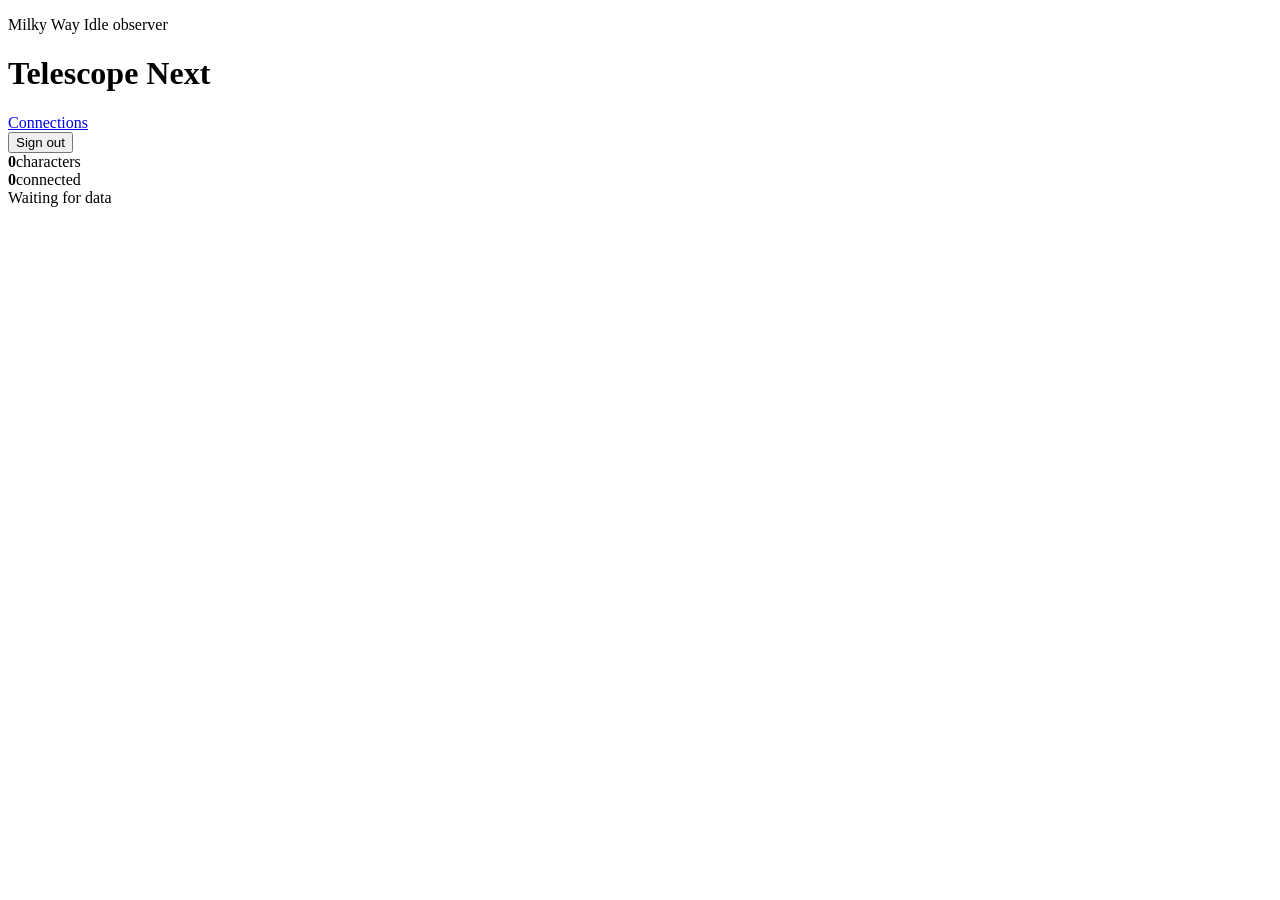
==== src/main/resources/static/index.html @ 281d9b9a "Build isolated Telescope Next service" ====
<!doctype html>
<html lang="en">
<head>
    <meta charset="utf-8">
    <meta name="viewport" content="width=device-width, initial-scale=1">
    <title>Milky Way Telescope Next</title>
    <link rel="stylesheet" href="/styles.css">
    <script src="/app.js" defer></script>
</head>
<body>
<header class="site-header">
    <div>
        <p class="eyebrow">Milky Way Idle observer</p>
        <h1>Telescope Next</h1>
    </div>
    <nav>
        <a href="/admin">Connections</a>
        <form method="post" action="/logout" id="logout-form">
            <button class="button-secondary" type="submit">Sign out</button>
        </form>
    </nav>
</header>
<main class="page-shell">
    <section class="summary-bar">
        <div><strong id="character-count">0</strong><span>characters</span></div>
        <div><strong id="connected-count">0</strong><span>connected</span></div>
        <span id="last-refresh" class="muted">Waiting for data</span>
    </section>
    <section id="character-grid" class="character-grid" aria-live="polite"></section>
</main>
</body>
</html>
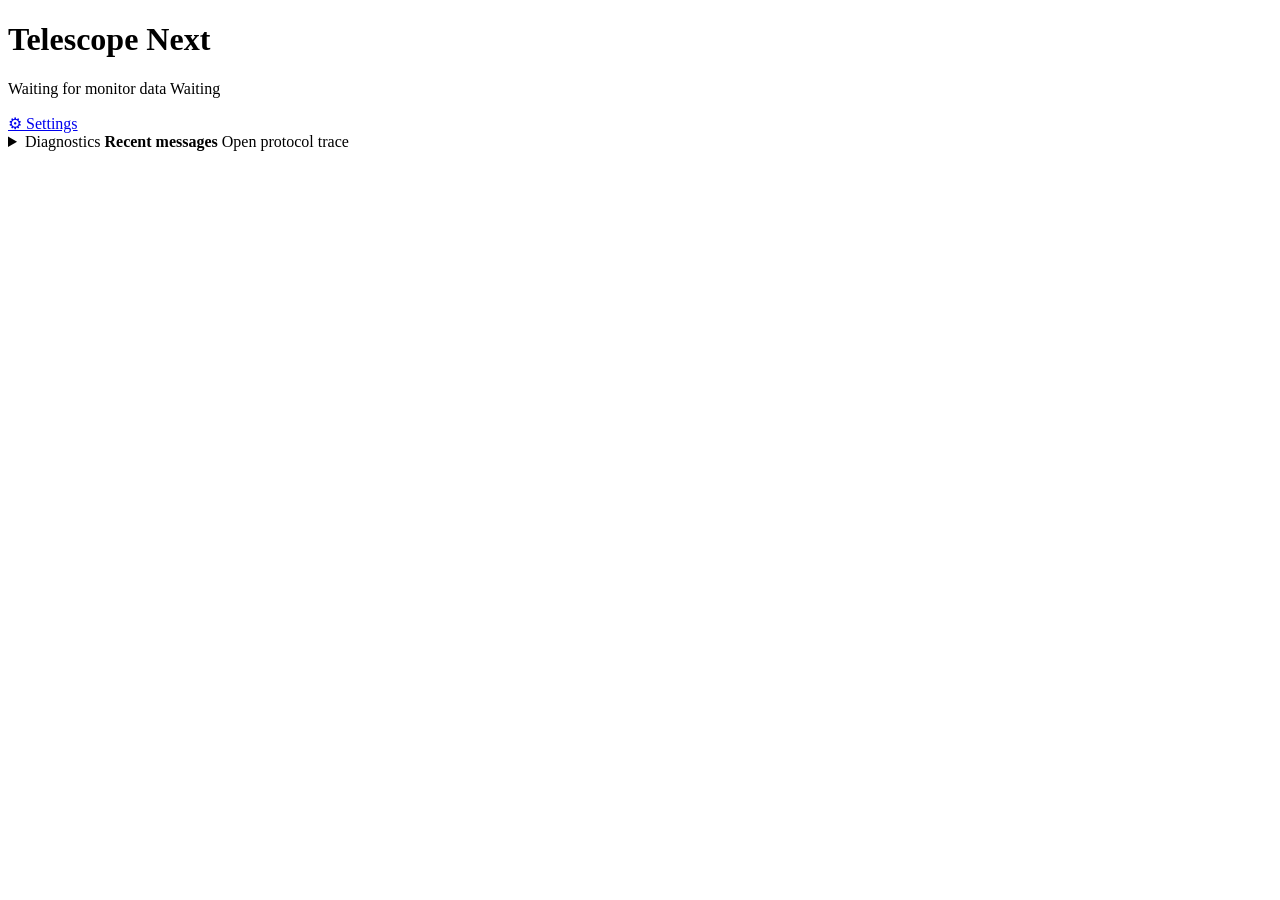
==== commit 8bc93e3a: "feat: add dashboard projections and settings" ====
--- a/src/main/resources/static/index.html
+++ b/src/main/resources/static/index.html
@@ -9,24 +9,57 @@
 </head>
 <body>
 <header class="site-header">
-    <div>
-        <p class="eyebrow">Milky Way Idle observer</p>
+    <div class="site-header-copy">
         <h1>Telescope Next</h1>
+        <p id="monitor-summary" class="header-summary">
+            <span class="header-summary-item">Waiting for monitor data</span>
+            <span class="header-summary-mobile">
+                <span class="header-summary-mobile-text">Waiting</span>
+            </span>
+        </p>
     </div>
     <nav>
-        <a href="/admin">Connections</a>
-        <form method="post" action="/logout" id="logout-form">
-            <button class="button-secondary" type="submit">Sign out</button>
-        </form>
+        <a class="settings-link" href="/settings" aria-label="Settings">
+            <span class="settings-icon" aria-hidden="true">&#9881;&#xfe0e;</span>
+            <span class="settings-label">Settings</span>
+        </a>
     </nav>
 </header>
 <main class="page-shell">
-    <section class="summary-bar">
-        <div><strong id="character-count">0</strong><span>characters</span></div>
-        <div><strong id="connected-count">0</strong><span>connected</span></div>
-        <span id="last-refresh" class="muted">Waiting for data</span>
-    </section>
     <section id="character-grid" class="character-grid" aria-live="polite"></section>
+
+    <details id="diagnostics" class="diagnostics-panel">
+        <summary>
+            <span>
+                <span class="eyebrow">Diagnostics</span>
+                <strong>Recent messages</strong>
+            </span>
+            <span class="muted">Open protocol trace</span>
+        </summary>
+        <div class="diagnostics-body">
+            <div class="panel-heading">
+                <label class="diagnostic-character-field">
+                    <span>Character</span>
+                    <select id="diagnostic-character" aria-label="Diagnostic character"></select>
+                </label>
+                <span id="diagnostic-count" class="panel-meta">0 messages</span>
+            </div>
+            <div class="table-wrap">
+                <table class="messages-table">
+                    <thead>
+                    <tr>
+                        <th>Seq</th>
+                        <th>Time</th>
+                        <th>Bytes</th>
+                        <th>Type</th>
+                        <th>Summary</th>
+                    </tr>
+                    </thead>
+                    <tbody id="diagnostic-messages"></tbody>
+                </table>
+            </div>
+        </div>
+    </details>
 </main>
 </body>
 </html>
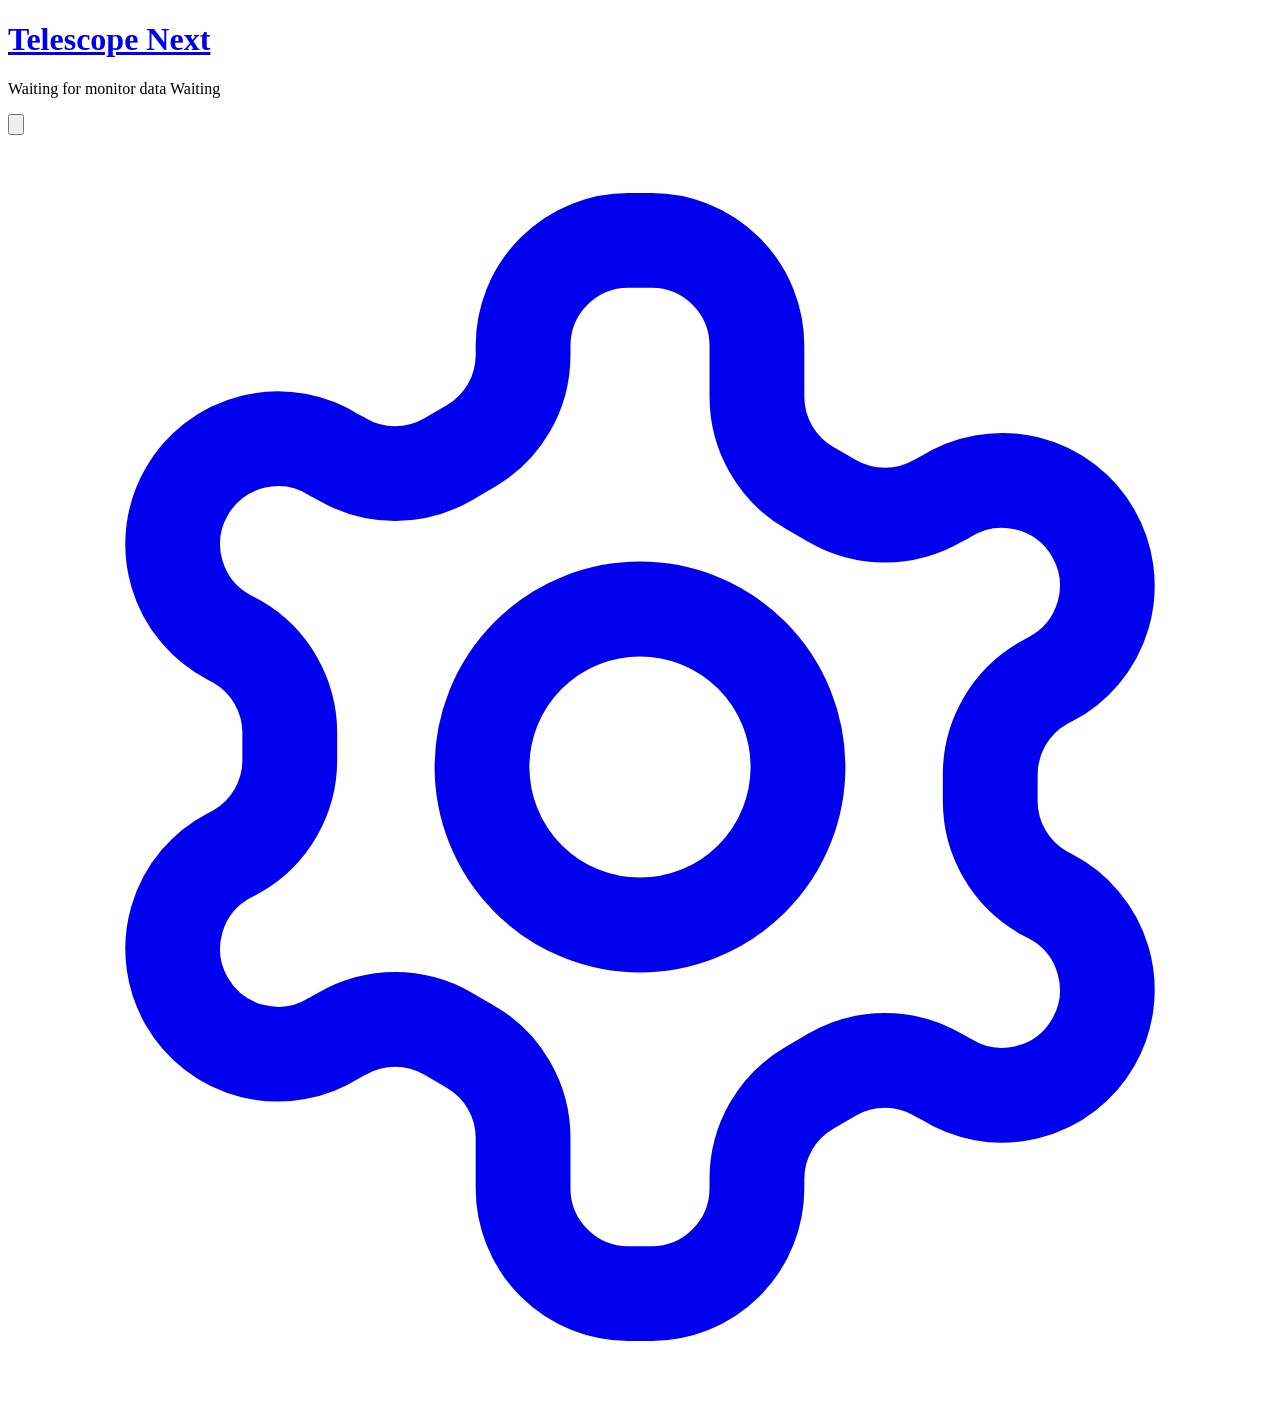
==== commit ddab9505: "feat: consolidate application configuration and dashboard management" ====
--- a/src/main/resources/static/index.html
+++ b/src/main/resources/static/index.html
@@ -10,7 +10,7 @@
 <body>
 <header class="site-header">
     <div class="site-header-copy">
-        <h1>Telescope Next</h1>
+        <h1><a class="site-header-brand" href="/" aria-label="Telescope Next dashboard">Telescope Next</a></h1>
         <p id="monitor-summary" class="header-summary">
             <span class="header-summary-item">Waiting for monitor data</span>
             <span class="header-summary-mobile">
@@ -19,23 +19,42 @@
         </p>
     </div>
     <nav>
-        <a class="settings-link" href="/settings" aria-label="Settings">
-            <span class="settings-icon" aria-hidden="true">&#9881;&#xfe0e;</span>
-            <span class="settings-label">Settings</span>
+        <button id="diagnostics-open" class="header-action" type="button"
+                aria-label="Recent messages" title="Recent messages">
+            <svg class="header-icon" viewBox="0 0 24 24" fill="none" stroke="currentColor"
+                 stroke-width="1.8" stroke-linecap="round" stroke-linejoin="round" aria-hidden="true">
+                <path d="M3 12a9 9 0 1 0 3-6.7"></path>
+                <path d="M3 4v4h4"></path>
+                <path d="M12 7v5l3 2"></path>
+            </svg>
+        </button>
+        <a class="header-action" href="/settings" aria-label="Settings" title="Settings">
+            <svg class="header-icon" viewBox="0 0 24 24" fill="none" stroke="currentColor"
+                 stroke-width="1.8" stroke-linecap="round" stroke-linejoin="round" aria-hidden="true">
+                <path d="M12.22 2h-.44a2 2 0 0 0-2 2v.18a2 2 0 0 1-1 1.73l-.43.25a2 2 0 0 1-2 0l-.15-.08a2 2 0 1 0-2 3.46l.15.08a2 2 0 0 1 1 1.73v.51a2 2 0 0 1-1 1.74l-.15.08a2 2 0 1 0 2 3.46l.15-.08a2 2 0 0 1 2 0l.43.25a2 2 0 0 1 1 1.73V20a2 2 0 0 0 2 2h.44a2 2 0 0 0 2-2v-.18a2 2 0 0 1 1-1.73l.43-.25a2 2 0 0 1 2 0l.15.08a2 2 0 1 0 2-3.46l-.15-.08a2 2 0 0 1-1-1.73v-.5a2 2 0 0 1 1-1.74l.15-.08a2 2 0 1 0-2-3.46l-.15.08a2 2 0 0 1-2 0l-.43-.25a2 2 0 0 1-1-1.73V4a2 2 0 0 0-2-2z"></path>
+                <circle cx="12" cy="12" r="3"></circle>
+            </svg>
         </a>
     </nav>
 </header>
 <main class="page-shell">
     <section id="character-grid" class="character-grid" aria-live="polite"></section>
 
-    <details id="diagnostics" class="diagnostics-panel">
-        <summary>
-            <span>
+    <dialog id="diagnostics-dialog" class="diagnostics-dialog" aria-labelledby="diagnostics-title">
+        <header class="diagnostics-dialog-header">
+            <div>
                 <span class="eyebrow">Diagnostics</span>
-                <strong>Recent messages</strong>
-            </span>
-            <span class="muted">Open protocol trace</span>
-        </summary>
+                <h2 id="diagnostics-title">Recent messages</h2>
+            </div>
+            <button id="diagnostics-close" class="dialog-close-button" type="button"
+                    aria-label="Close recent messages" title="Close">
+                <svg viewBox="0 0 24 24" fill="none" stroke="currentColor"
+                     stroke-width="2" stroke-linecap="round" aria-hidden="true">
+                    <path d="M6 6l12 12"></path>
+                    <path d="M18 6L6 18"></path>
+                </svg>
+            </button>
+        </header>
         <div class="diagnostics-body">
             <div class="panel-heading">
                 <label class="diagnostic-character-field">
@@ -59,7 +78,7 @@
                 </table>
             </div>
         </div>
-    </details>
+    </dialog>
 </main>
 </body>
 </html>
